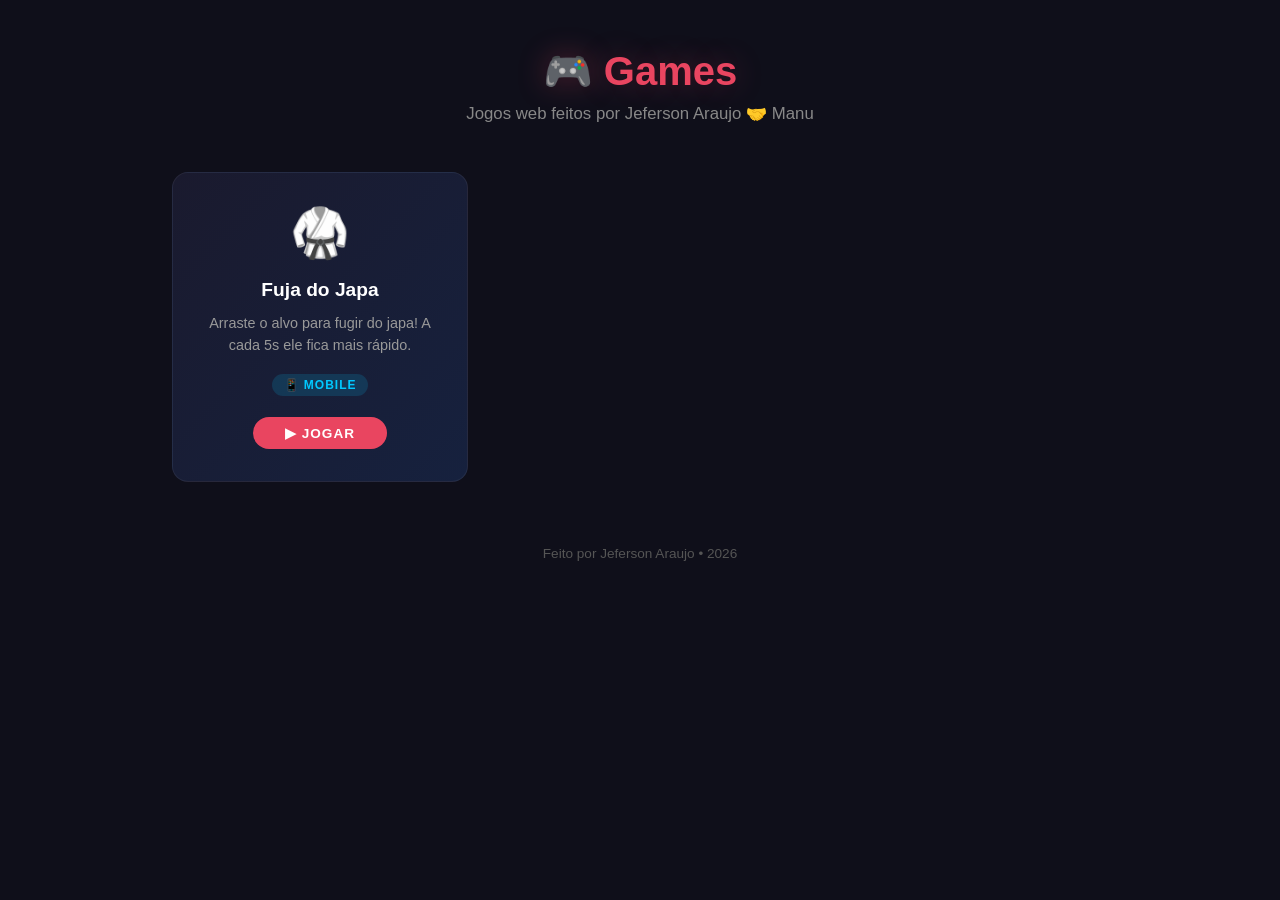
==== index.html @ 6334145d "feat: estrutura inicial com Fuja do Japa" ====
<!DOCTYPE html>
<html lang="pt-br">
<head>
<meta charset="UTF-8">
<meta name="viewport" content="width=device-width, initial-scale=1.0">
<title>Games - Jeferson Araujo</title>
<link rel="stylesheet" href="style.css">
</head>
<body>
<header>
  <h1>🎮 Games</h1>
  <p>Jogos web feitos por Jeferson Araujo 🤝 Manu</p>
</header>

<div class="games-grid">
  <a href="fuja-do-japa/" class="game-card">
    <div class="icon">🥋</div>
    <h2>Fuja do Japa</h2>
    <p>Arraste o alvo para fugir do japa! A cada 5s ele fica mais rápido.</p>
    <span class="tag tag-mobile">📱 Mobile</span>
    <div class="play-btn">▶ Jogar</div>
  </a>
</div>

<footer>
  <p>Feito por Jeferson Araujo &bull; 2026</p>
</footer>
</body>
</html>
---- style.css ----
* {
  margin: 0;
  padding: 0;
  box-sizing: border-box;
}

body {
  background: #0f0f1a;
  color: #e0e0e0;
  font-family: 'Segoe UI', Arial, sans-serif;
  min-height: 100vh;
  display: flex;
  flex-direction: column;
  align-items: center;
}

/* Header */
header {
  text-align: center;
  padding: 3rem 1rem 1rem;
  width: 100%;
}

header h1 {
  font-size: 2.5rem;
  color: #e94560;
  text-shadow: 0 0 30px rgba(233, 69, 96, 0.3);
  margin-bottom: 0.5rem;
}

header p {
  color: #888;
  font-size: 1.05rem;
}

/* Grid */
.games-grid {
  display: grid;
  grid-template-columns: repeat(auto-fill, minmax(280px, 1fr));
  gap: 1.5rem;
  padding: 2rem;
  max-width: 1000px;
  width: 100%;
}

/* Card */
.game-card {
  background: linear-gradient(135deg, #1a1a2e, #16213e);
  border: 1px solid rgba(255, 255, 255, 0.06);
  border-radius: 16px;
  padding: 2rem 1.5rem;
  text-decoration: none;
  color: inherit;
  transition: all 0.3s ease;
  position: relative;
  overflow: hidden;
  display: flex;
  flex-direction: column;
  align-items: center;
  gap: 0.8rem;
}

.game-card:hover {
  border-color: #e94560;
  transform: translateY(-4px);
  box-shadow: 0 10px 40px rgba(233, 69, 96, 0.15);
}

.game-card .icon {
  font-size: 3rem;
  margin-bottom: 0.3rem;
}

.game-card h2 {
  font-size: 1.2rem;
  color: #fff;
  text-align: center;
}

.game-card p {
  font-size: 0.9rem;
  color: #999;
  text-align: center;
  line-height: 1.5;
}

.game-card .tag {
  display: inline-block;
  padding: 0.25rem 0.7rem;
  border-radius: 20px;
  font-size: 0.75rem;
  font-weight: bold;
  text-transform: uppercase;
  letter-spacing: 1px;
  margin-top: 0.3rem;
}

.tag-mobile { background: rgba(0, 200, 255, 0.15); color: #00c8ff; }
.tag-desktop { background: rgba(233, 69, 96, 0.15); color: #e94560; }

.game-card .play-btn {
  padding: 0.5rem 2rem;
  border-radius: 30px;
  background: #e94560;
  color: white;
  font-weight: bold;
  font-size: 0.85rem;
  text-transform: uppercase;
  letter-spacing: 1px;
  transition: all 0.3s;
  margin-top: 0.5rem;
}

.game-card:hover .play-btn {
  background: #ff6b81;
  box-shadow: 0 0 20px rgba(233, 69, 96, 0.4);
}

/* Card glow on hover */
.game-card::before {
  content: '';
  position: absolute;
  top: -50%;
  left: -50%;
  width: 200%;
  height: 200%;
  background: radial-gradient(circle at center, rgba(233, 69, 96, 0.03), transparent 60%);
  opacity: 0;
  transition: opacity 0.3s;
  pointer-events: none;
}

.game-card:hover::before {
  opacity: 1;
}

/* Footer */
footer {
  padding: 2rem;
  color: #555;
  font-size: 0.85rem;
  text-align: center;
}

/* Responsive */
@media (max-width: 600px) {
  header h1 { font-size: 1.8rem; }
  .games-grid { padding: 1rem; gap: 1rem; }
}
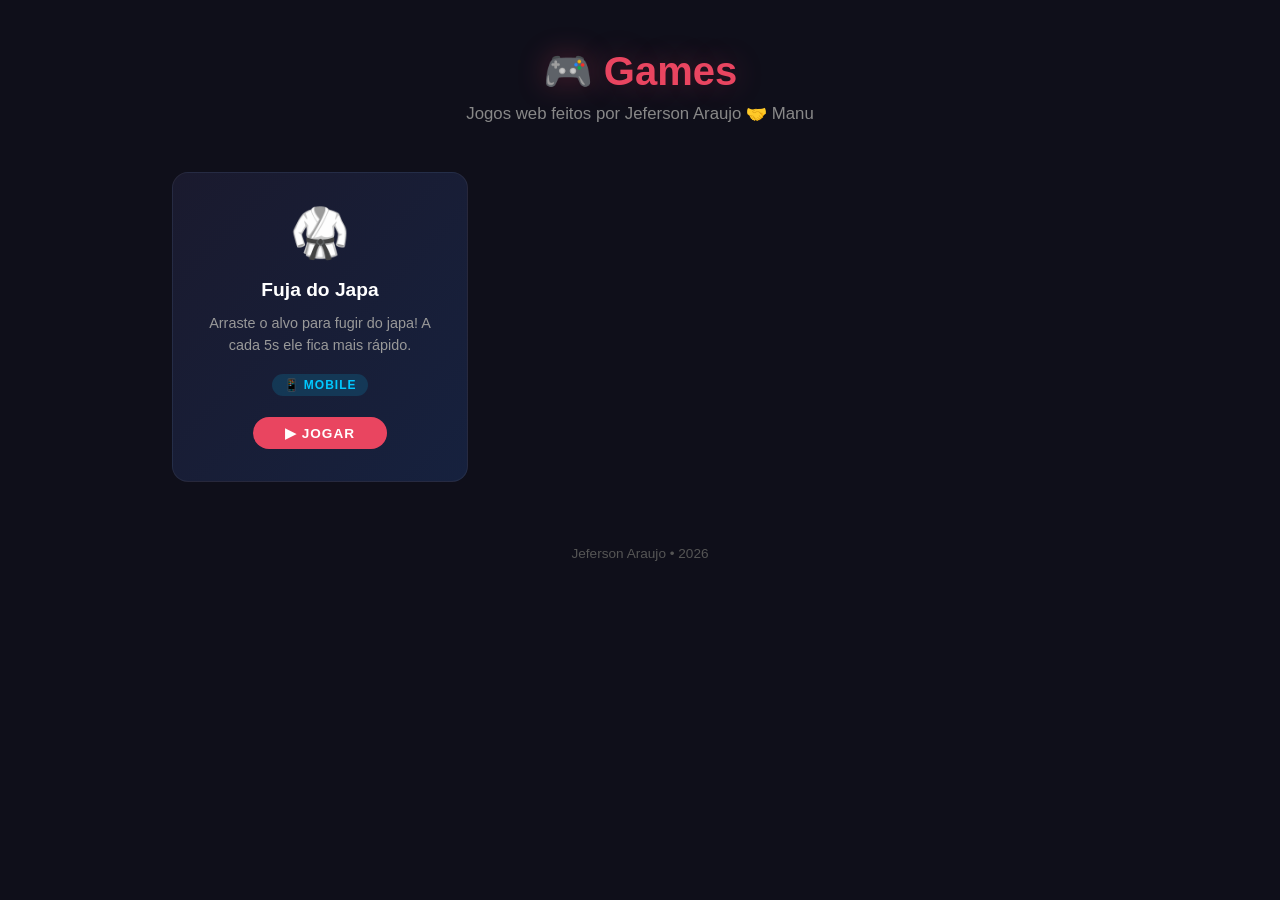
==== commit ea525d9d: "refactor: index.html autônomo (inline styles), removido style.css" ====
--- a/index.html
+++ b/index.html
@@ -4,14 +4,31 @@
 <meta charset="UTF-8">
 <meta name="viewport" content="width=device-width, initial-scale=1.0">
 <title>Games - Jeferson Araujo</title>
-<link rel="stylesheet" href="style.css">
+<style>
+*{margin:0;padding:0;box-sizing:border-box}
+body{background:#0f0f1a;color:#e0e0e0;font-family:'Segoe UI',Arial,sans-serif;min-height:100vh;display:flex;flex-direction:column;align-items:center}
+header{text-align:center;padding:3rem 1rem 1rem;width:100%}
+header h1{font-size:2.5rem;color:#e94560;text-shadow:0 0 30px rgba(233,69,96,.3);margin-bottom:.5rem}
+header p{color:#888;font-size:1.05rem}
+.games-grid{display:grid;grid-template-columns:repeat(auto-fill,minmax(280px,1fr));gap:1.5rem;padding:2rem;max-width:1000px;width:100%}
+.game-card{background:linear-gradient(135deg,#1a1a2e,#16213e);border:1px solid rgba(255,255,255,.06);border-radius:16px;padding:2rem 1.5rem;text-decoration:none;color:inherit;transition:all .3s;position:relative;overflow:hidden;display:flex;flex-direction:column;align-items:center;gap:.8rem}
+.game-card:hover{border-color:#e94560;transform:translateY(-4px);box-shadow:0 10px 40px rgba(233,69,96,.15)}
+.game-card .icon{font-size:3rem;margin-bottom:.3rem}
+.game-card h2{font-size:1.2rem;color:#fff;text-align:center}
+.game-card p{font-size:.9rem;color:#999;text-align:center;line-height:1.5}
+.game-card .tag{display:inline-block;padding:.25rem .7rem;border-radius:20px;font-size:.75rem;font-weight:bold;text-transform:uppercase;letter-spacing:1px;margin-top:.3rem}
+.tag-mobile{background:rgba(0,200,255,.15);color:#00c8ff}
+.game-card .play-btn{padding:.5rem 2rem;border-radius:30px;background:#e94560;color:white;font-weight:bold;font-size:.85rem;text-transform:uppercase;letter-spacing:1px;transition:all .3s;margin-top:.5rem}
+.game-card:hover .play-btn{background:#ff6b81;box-shadow:0 0 20px rgba(233,69,96,.4)}
+footer{padding:2rem;color:#555;font-size:.85rem;text-align:center}
+@media(max-width:600px){header h1{font-size:1.8rem}.games-grid{padding:1rem;gap:1rem}}
+</style>
 </head>
 <body>
 <header>
   <h1>🎮 Games</h1>
   <p>Jogos web feitos por Jeferson Araujo 🤝 Manu</p>
 </header>
-
 <div class="games-grid">
   <a href="fuja-do-japa/" class="game-card">
     <div class="icon">🥋</div>
@@ -21,9 +38,6 @@
     <div class="play-btn">▶ Jogar</div>
   </a>
 </div>
-
-<footer>
-  <p>Feito por Jeferson Araujo &bull; 2026</p>
-</footer>
+<footer><p>Jeferson Araujo &bull; 2026</p></footer>
 </body>
 </html>
